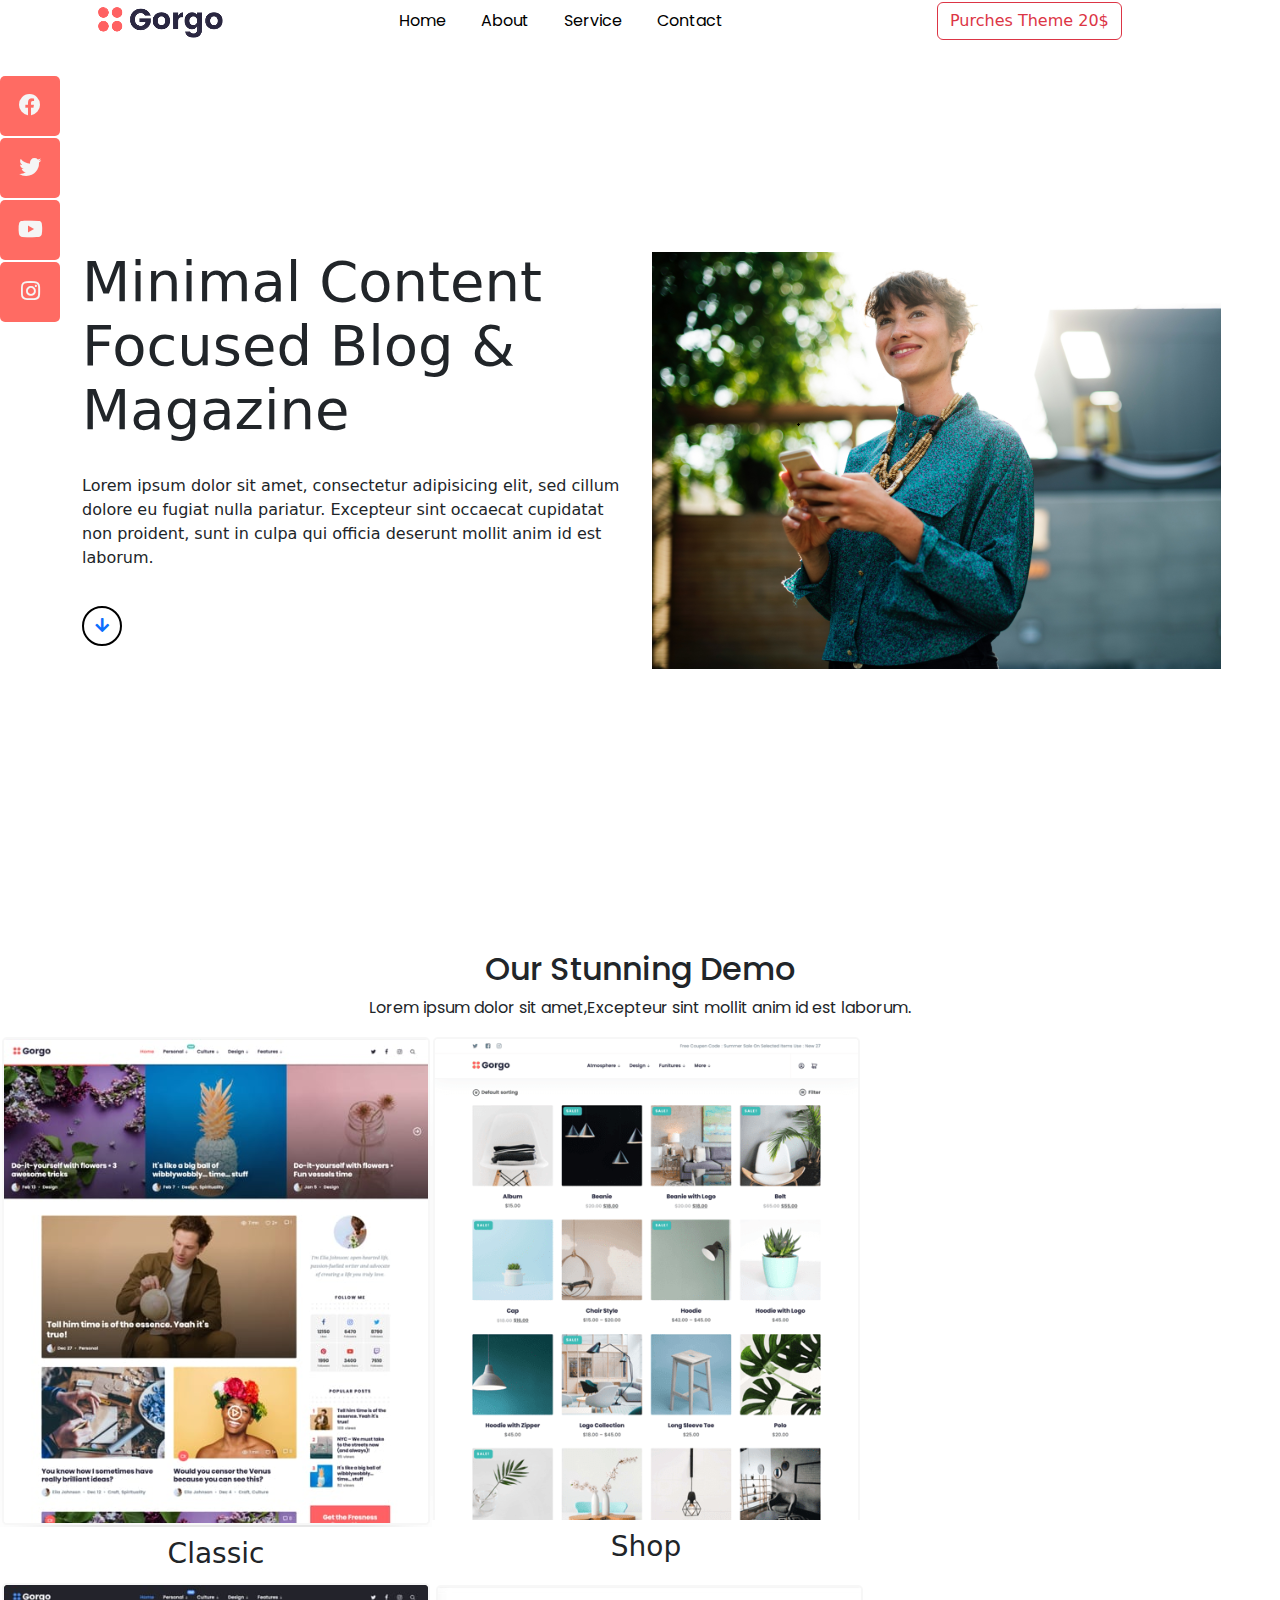
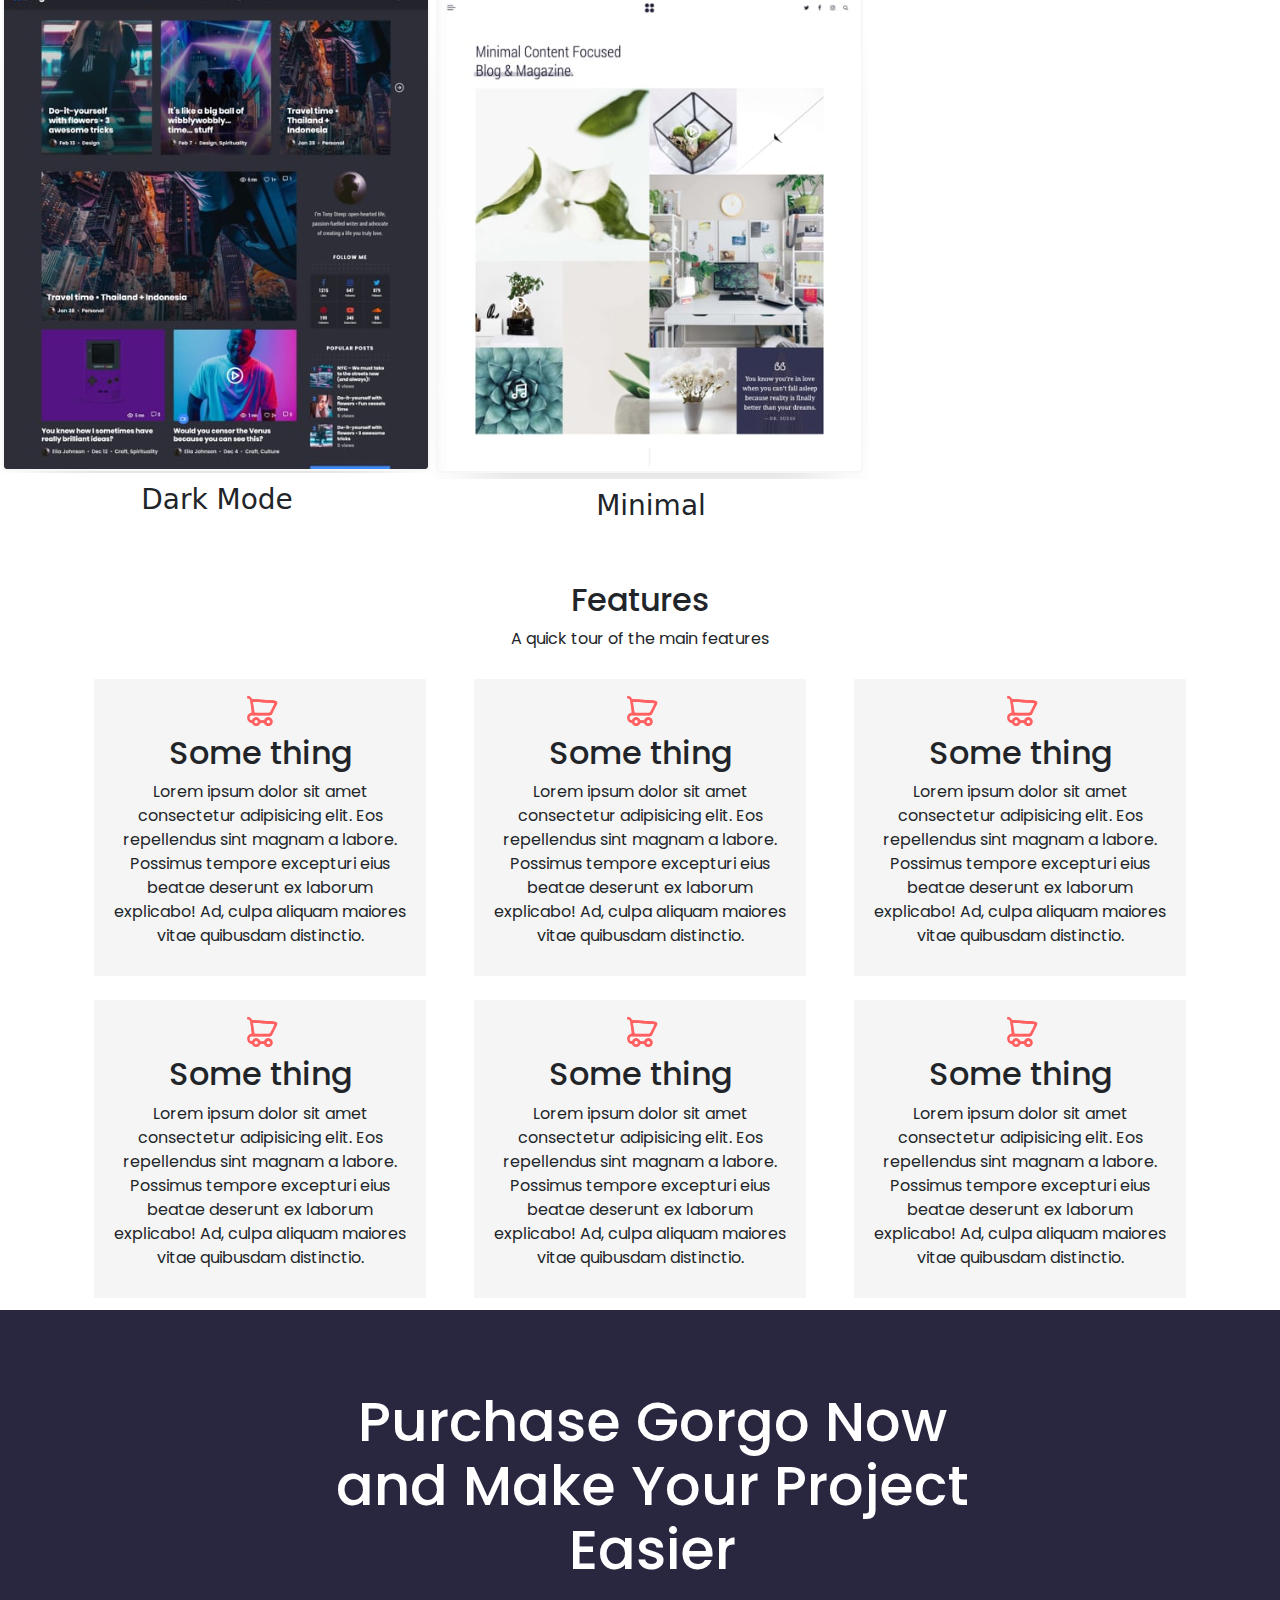
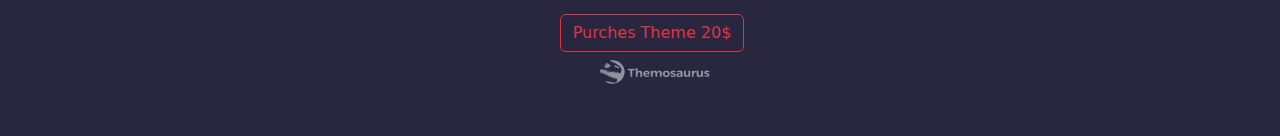
==== index.html @ d21cf905 "updated" ====
<!DOCTYPE html>
<html lang="en">

<head>
    <meta charset="UTF-8">
    <meta name="viewport" content="width=device-width, initial-scale=1.0">
    <title>Project One</title>
    <link rel="stylesheet" href="style.css">
    <link href="https://cdn.jsdelivr.net/npm/bootstrap@5.3.3/dist/css/bootstrap.min.css" rel="stylesheet"
        integrity="sha384-QWTKZyjpPEjISv5WaRU9OFeRpok6YctnYmDr5pNlyT2bRjXh0JMhjY6hW+ALEwIH" crossorigin="anonymous">
    <link href="https://fonts.googleapis.com/css2?family=Poppins:wght@400;500;600;700&display=swap" rel="stylesheet">
    <!---------font awesome-------->
    <link rel="stylesheet" href="https://cdnjs.cloudflare.com/ajax/libs/font-awesome/5.15.4/css/all.min.css">

</head>

<body>

    <!----------Header Section Start--------->
    <header>

        <div class="container">
            <div class="row headerAre">
                <div class="col-md-3">
                    <div class="logoArea">
                        <img src="images/logo.png" alt="">
                    </div>
                </div>
                <div class="col-md-4">
                    <div class="menu">
                        <nav>
                            <ul>
                                <li><a href="">Home</a></li>
                                <li><a href="">About</a></li>
                                <li><a href="">Service</a></li>
                                <li><a href="">Contact</a></li>
                            </ul>
                        </nav>
                    </div>
                </div>
                <div class="col-md-2"></div>
                <div class="col-md-3">
                    <button type="button" class="btn btn-outline-danger">Purches Theme 20$</button>
                </div>
            </div>

        </div>

        <div class="socialicon">
            <ul>
                <li><a href="https://www.facebook.com/Sharifulbillah" target="_blank"> <i class="fab fa-facebook"></i></a></li>
                <li><a href="https://x.com/sharifulbillah" target="_blank"><i class="fab fa-twitter"></i></a></li>
                <li><a href=""><i class="fab fa-youtube"></i></a></li>
                <li><a href=""><i class="fab fa-instagram"></i></a></li>
            </ul>
        </div>

    </header>
    <!-------------------Banner Section------------------->
    <section class="banner">
        <div class="container">
            <div class="row">
                <div class="col-md-6">
                    <div class="contentArea">
                        <h2>Minimal Content Focused Blog & Magazine</h2> <br>
                        <p>Lorem ipsum dolor sit amet, consectetur adipisicing elit, sed cillum dolore eu fugiat nulla
                            pariatur. Excepteur sint occaecat cupidatat non proident, sunt in culpa qui officia deserunt
                            mollit anim id est laborum.</p>
                        <a href="#projectgallery">
                            <i class="fa fa-arrow-down arrowbtn"></i>
                        </a>

                    </div>

                </div>
                <div class="col-md-6">
                    <div class="">
                        <img class="image" src="bannerImage.png" alt="" srcset="">

                    </div>

                </div>
            </div>
        </div>

    </section>

    <!-------------------Project Section-------------------->

    <section id="projectgallery" class="ProjectSection">
        <div class="projectContent">
            <h2>Our Stunning Demo
            </h2>
            <p>Lorem ipsum dolor sit amet,Excepteur sint mollit anim
                id est laborum.</p>
        </div>
        <div class="projectGallery">
            <div class="category">
                <img src="images/project-01.png" alt="">
                <h3>Classic</h3>
            </div>
            <div class="category">
                <img src="images/project-02.png" alt="">
                <h3>Shop</h3>
            </div>
            <div class="category">
                <img src="images/project-03.png" alt="">
                <h3>Dark Mode</h3>
            </div>
            <div class="category">
                <img src="images/project-04.png" alt="">
                <h3>Minimal</h3>
            </div>

        </div>

    </section>

    <!--------------------Feature Section-------------------->

    <div class="container">
        <div class="featuresContent">
            <h2>Features</h2>
            <p>A quick tour of the main features</p>
        </div>

        <div class="row">
            <div class="col-md-4">
                <div class="item">
                    <a href=""><img src="images/icon-1.png" alt=""> </a>
                    <h2>Some thing</h2>
                    <p>Lorem ipsum dolor sit amet consectetur adipisicing elit. Eos repellendus sint magnam a labore.
                        Possimus tempore excepturi eius beatae deserunt ex laborum explicabo! Ad, culpa aliquam maiores
                        vitae quibusdam distinctio.</p>
                </div>

            </div>
            <div class="col-md-4">
                <div class="item">
                    <a href=""><img src="images/icon-1.png" alt=""> </a>
                    <h2>Some thing</h2>
                    <p>Lorem ipsum dolor sit amet consectetur adipisicing elit. Eos repellendus sint magnam a labore.
                        Possimus tempore excepturi eius beatae deserunt ex laborum explicabo! Ad, culpa aliquam maiores
                        vitae quibusdam distinctio.</p>
                </div>
            </div>
            <div class="col-md-4">
                <div class="item">
                    <a href=""><img src="images/icon-1.png" alt=""> </a>
                    <h2>Some thing</h2>
                    <p>Lorem ipsum dolor sit amet consectetur adipisicing elit. Eos repellendus sint magnam a labore.
                        Possimus tempore excepturi eius beatae deserunt ex laborum explicabo! Ad, culpa aliquam maiores
                        vitae quibusdam distinctio.</p>
                </div>
            </div>


        </div>


        <div class="row">

            <div class="col-md-4">
                <div class="item">
                    <a href=""><img src="images/icon-1.png" alt=""> </a>
                    <h2>Some thing</h2>
                    <p>Lorem ipsum dolor sit amet consectetur adipisicing elit. Eos repellendus sint magnam a labore.
                        Possimus tempore excepturi eius beatae deserunt ex laborum explicabo! Ad, culpa aliquam maiores
                        vitae quibusdam distinctio.</p>
                </div>

            </div>
            <div class="col-md-4">
                <div class="item">
                    <a href=""><img src="images/icon-1.png" alt=""> </a>
                    <h2>Some thing</h2>
                    <p>Lorem ipsum dolor sit amet consectetur adipisicing elit. Eos repellendus sint magnam a labore.
                        Possimus tempore excepturi eius beatae deserunt ex laborum explicabo! Ad, culpa aliquam maiores
                        vitae quibusdam distinctio.</p>
                </div>
            </div>
            <div class="col-md-4">
                <div class="item">
                    <a href=""><img src="images/icon-1.png" alt=""> </a>
                    <h2>Some thing</h2>
                    <p>Lorem ipsum dolor sit amet consectetur adipisicing elit. Eos repellendus sint magnam a labore.
                        Possimus tempore excepturi eius beatae deserunt ex laborum explicabo! Ad, culpa aliquam maiores
                        vitae quibusdam distinctio.</p>
                </div>
            </div>
        </div>


    </div>

    <!------------------------Footer Section---------------------->

    <footer class="foooterArea">
        <div class="container">
            <div class="footerContent">
                <h2>
                    Purchase Gorgo Now
                    <br>
                    and Make Your Project
                    <br>
                    Easier
                </h2>
                <button class="btn btn-outline-danger ">Purches Theme 20$</button>
                <div class="logo">
                    <img src="images/footer-logo.png" alt="" srcset="">
                </div>
            </div>
        </div>
    </footer>


    <!------------Bootstrap js code------------>
    <script src="https://cdn.jsdelivr.net/npm/bootstrap@5.3.3/dist/js/bootstrap.bundle.min.js"
        integrity="sha384-YvpcrYf0tY3lHB60NNkmXc5s9fDVZLESaAA55NDzOxhy9GkcIdslK1eN7N6jIeHz"
        crossorigin="anonymous"></script>
</body>

</html>
---- style.css ----
.body {
    font-family: 'poppins', sans-serif;
}

.headerAre {
    height: 50px;
    align-items: baseline;
}

.menu ul {
    display: flex;
    list-style: none;
    justify-content: space-between;
    color: black;

}

.menu ul li a {
    text-decoration: none;
    color: black;
    font-family: 'poppins', sans-serif
}
.socialicon{
    position: fixed;
   
}
.socialicon ul{
    display: inline;
     
}

.socialicon ul li {
    width: 60px;
    height: 60px; 
    background-color: #FF6B63;
    text-align: center;
    margin-top: 2px;
    border-radius: 5px;
    font-size: 22px;
    line-height: 60px;
    

}
.socialicon ul li:hover{
    color: #292640;
    box-shadow: 8px 8px 15px -2px black ;
}
.socialicon ul li a i{
    color: #f5f5f5;
    justify-items: baseline;

}



/* 
    banner area css 
*/
.banner{
    width: 100%;
    height: 100vh;
}
.contentArea {
    text-align: left;
    height: 80vh;
    justify-content: baseline;
    margin-top: 200px;

    
}
.contentArea h2{
    font-size: 56px;
    line-height: 64px;
}
.image{
    text-align: right;
    margin-top: 200px;
}
.contentArea i{
    text-align: center;
    text-align: center;
    width: 40px;
    height: 40px;
    border-radius: 50%;
    border: 2px solid black;
    margin-top: 20px;
    line-height: 35px;
   
}

/* .arrowbtn{
    text-align: center;
    width: 50px;
    height: 50px;
    border-radius: 50%;
    border: 2px solid black;
} */

/* 
    project area css  
*/
.projectGallery {
    display: flex;
    flex-wrap: wrap;
}

.projectContent {
    font-family: 'poppins', sans-serif;
    text-align: center;
    margin-top: 20;
}
.ProjectSection h3{
    text-align: center;
    margin-top: 10px;
}

/* 
    feature area Css
 */
.featuresContent{
    text-align: center;
    margin-top: 50px;
    font-family: 'poppins', sans-serif;
}

.item{
    margin: 12px;
    padding: 12px;
    border: #FF6B63;
    background: #f5f5f5;
    text-align: center;
    font-family: 'poppins', sans-serif;
}

.item:hover{
    background:#292640 ;
    color: #f5f5f5;
    transition: 0.5s;
    opacity: 0.3;
}
/* footer area style */

.foooterArea {
    width: 100%;
    background: #292640;
    padding: 80px 0px 40px 0px;
    text-align: center;
}
.footerContent{

    width: 1140px;
    margin: 0px auto;

}

.footerContent h2{
    font-family: 'poppins', sans-serif;
    font-size: 56px;
    line-height: 64px;
    margin-bottom: 32px;
    color: white;
}

.footer-btn {
    font-family: 'poppins', sans-serif;
    background: #FF6B63;
    border-radius: 8px;
    border: none;
    padding: 16px 42px;
    font-size: 20px;
    color: white;
    margin-bottom: 32px;
}
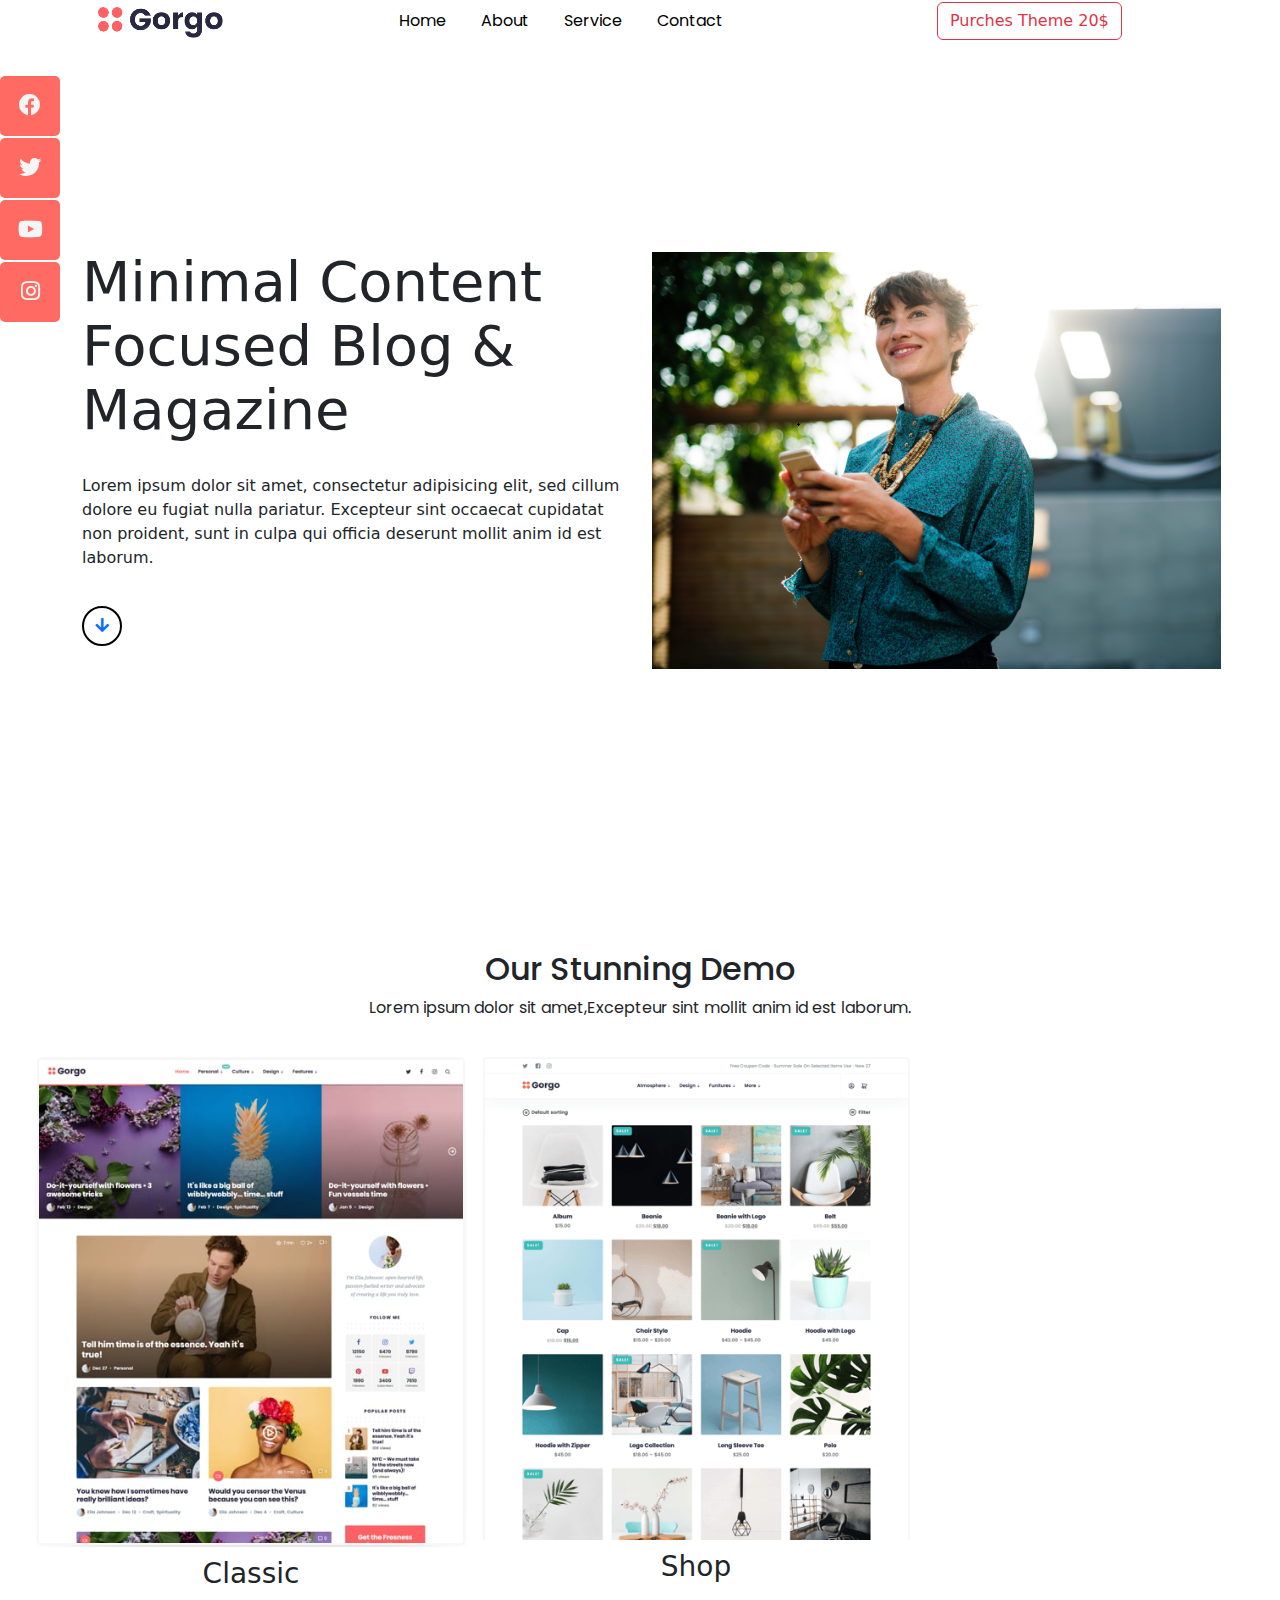
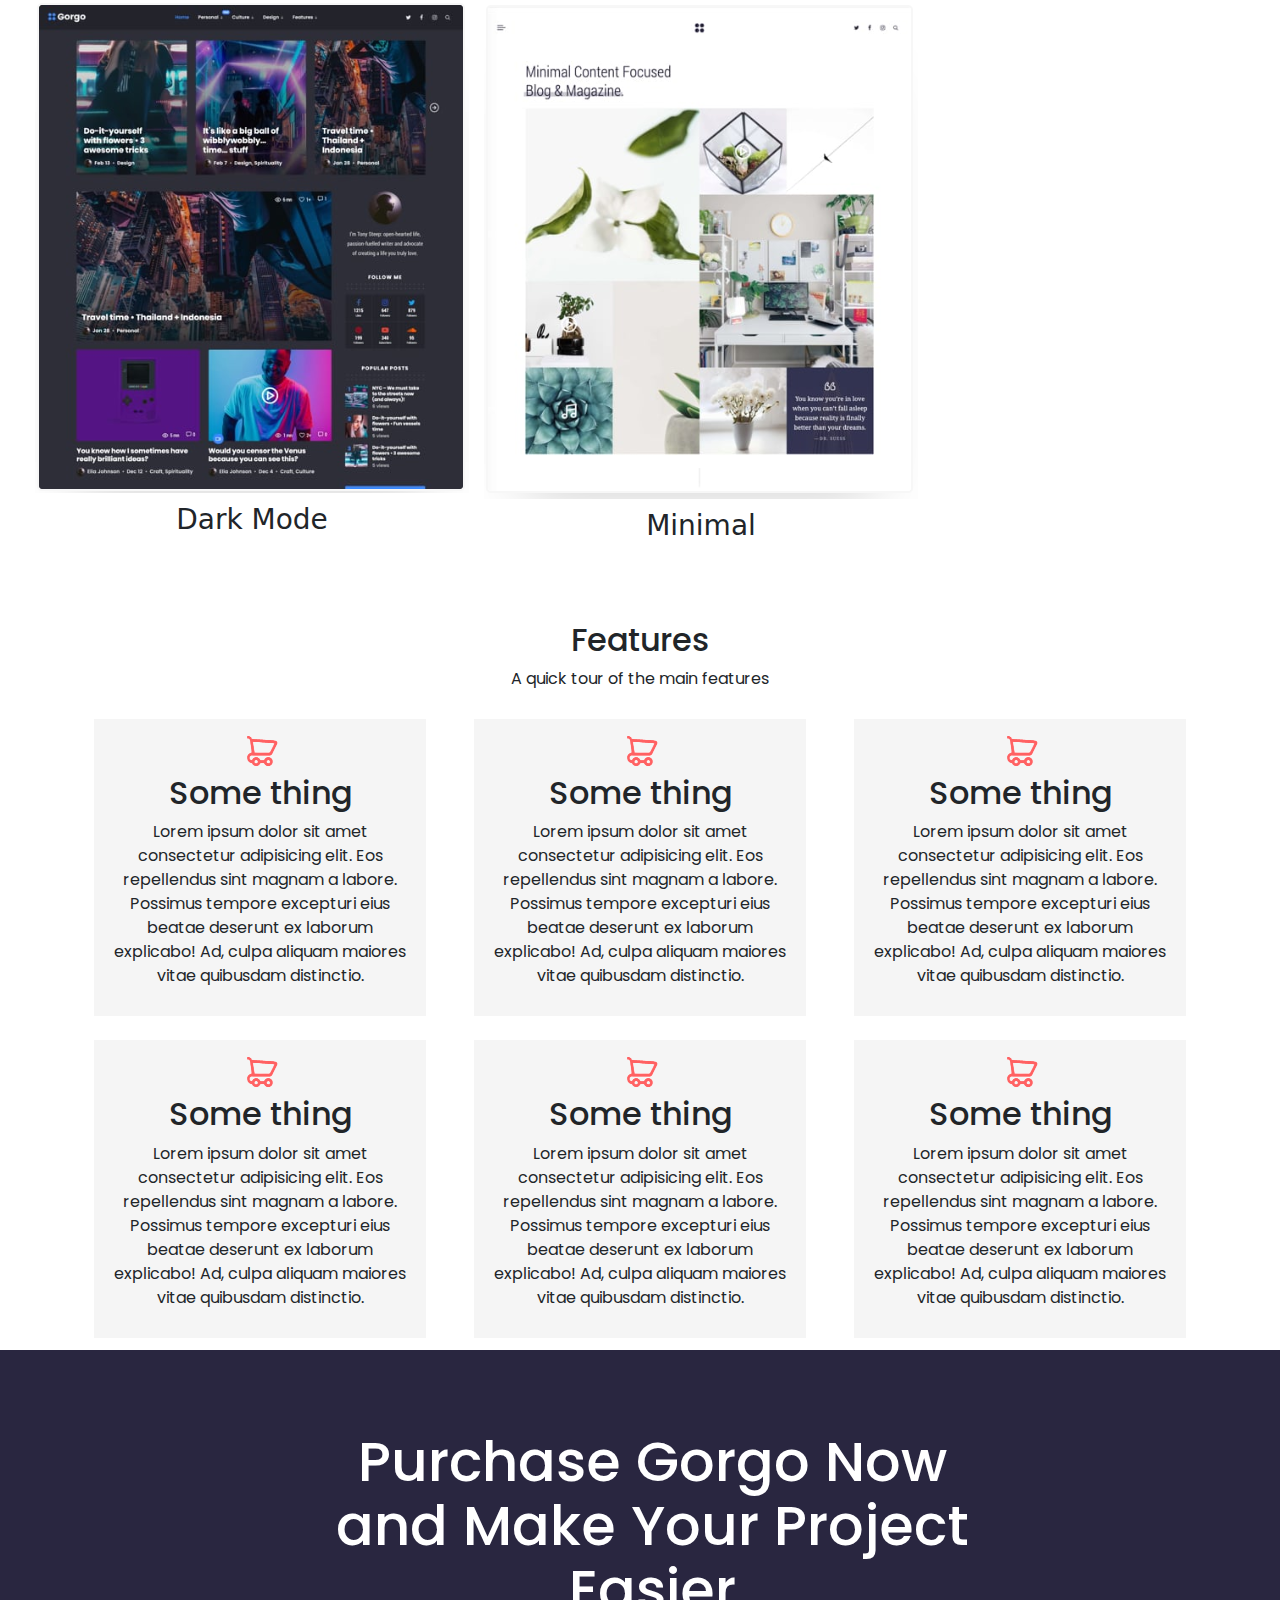
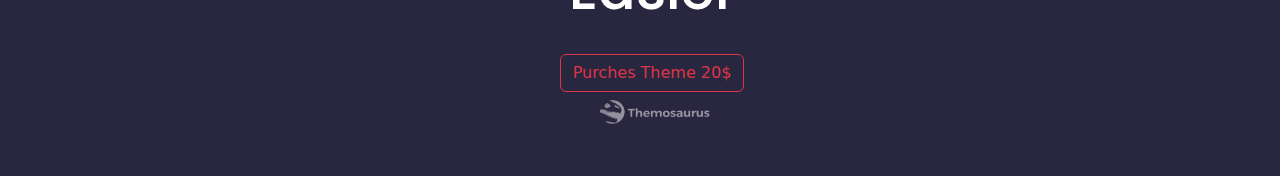
==== commit 4a650e75: "code updated" ====
--- a/index.html
+++ b/index.html
@@ -96,19 +96,19 @@
         </div>
         <div class="projectGallery">
             <div class="category">
-                <img src="images/project-01.png" alt="">
+                <img class="categoryImg" src="images/project-01.png" alt="">
                 <h3>Classic</h3>
             </div>
             <div class="category">
-                <img src="images/project-02.png" alt="">
+                <img class="categoryImg" src="images/project-02.png" alt="">
                 <h3>Shop</h3>
             </div>
             <div class="category">
-                <img src="images/project-03.png" alt="">
+                <img class="categoryImg" src="images/project-03.png" alt="">
                 <h3>Dark Mode</h3>
             </div>
             <div class="category">
-                <img src="images/project-04.png" alt="">
+                <img class="categoryImg" src="images/project-04.png" alt="">
                 <h3>Minimal</h3>
             </div>
 
--- a/style.css
+++ b/style.css
@@ -99,9 +99,13 @@
 /* 
     project area css  
 */
+.category{
+    margin-left: 15px;
+}
 .projectGallery {
     display: flex;
     flex-wrap: wrap;
+    padding: 20px;
 }
 
 .projectContent {
@@ -112,6 +116,15 @@
 .ProjectSection h3{
     text-align: center;
     margin-top: 10px;
+}
+.categoryImg{
+    gap: 10px;
+   
+}
+.categoryImg:hover{
+    box-shadow: 8px 8px 15px -2px black ;
+    transition:all 0.5 ease-in;
+   
 }
 
 /* 
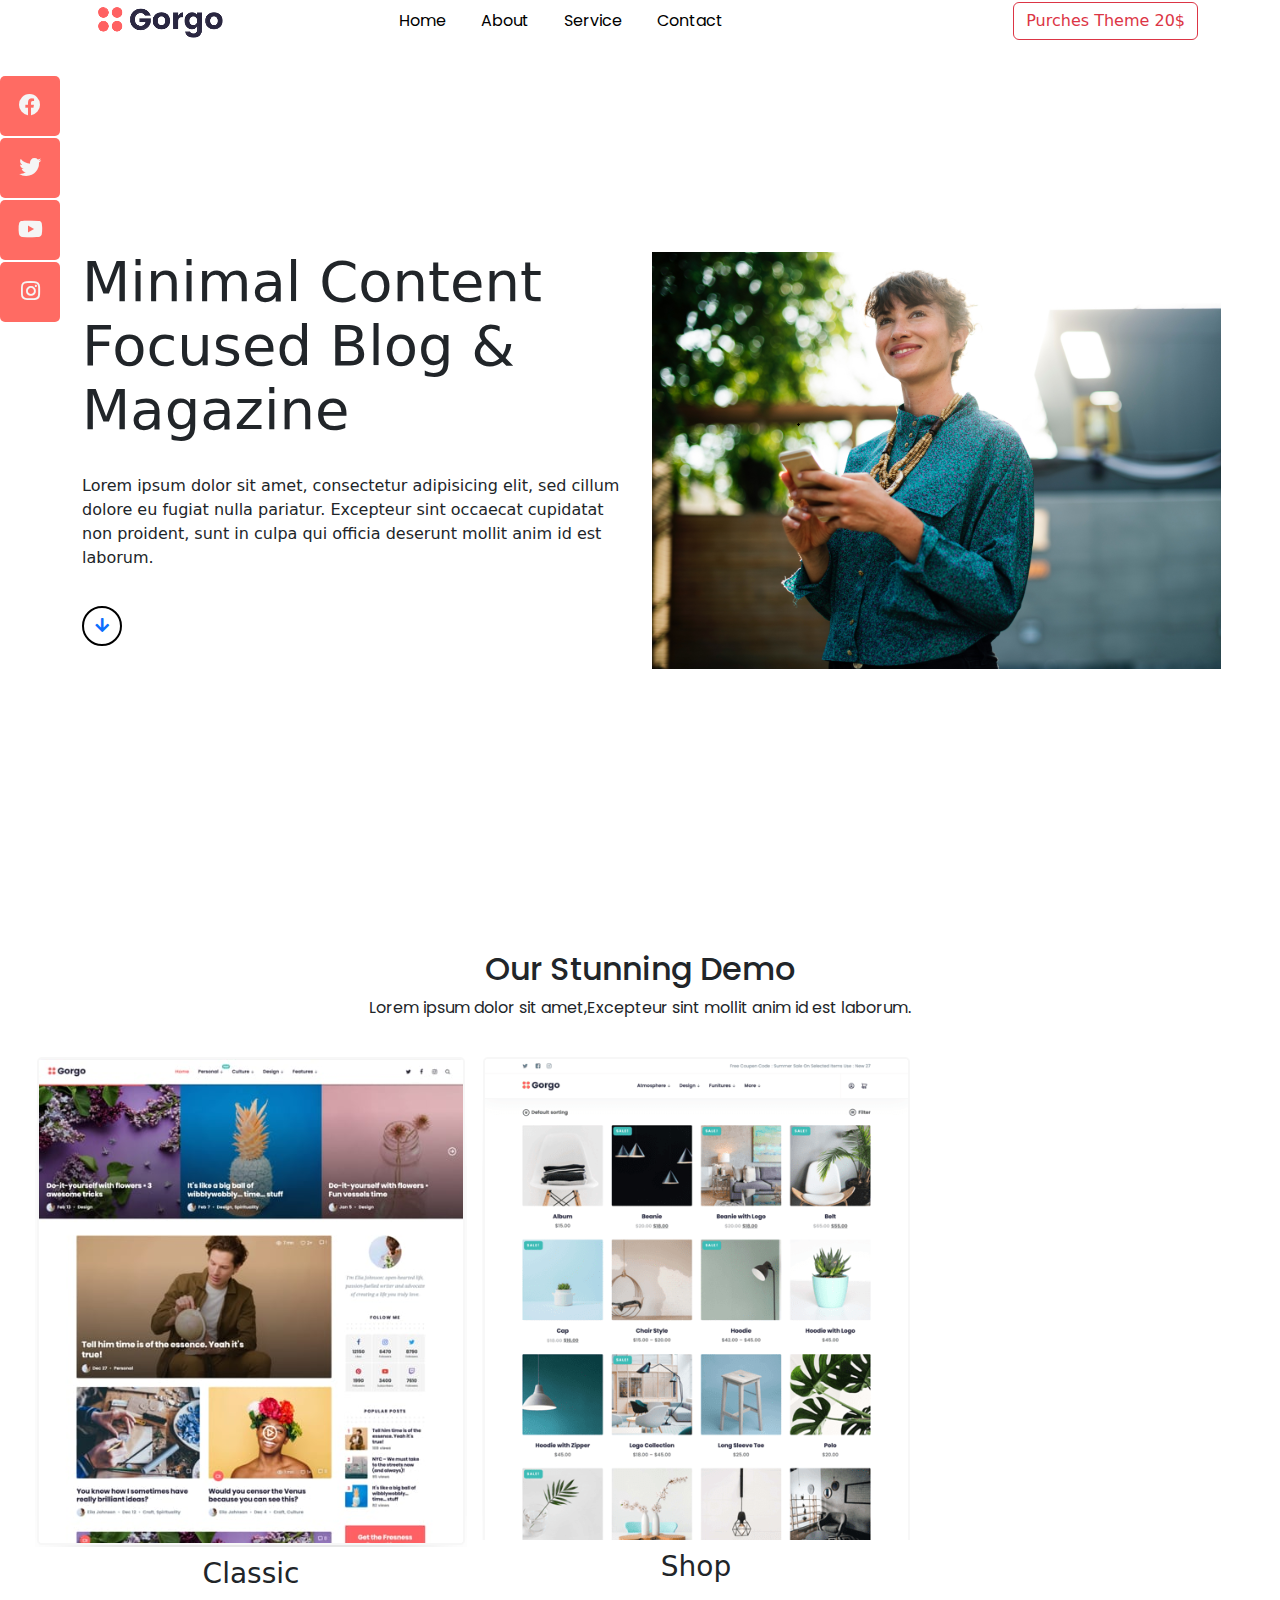
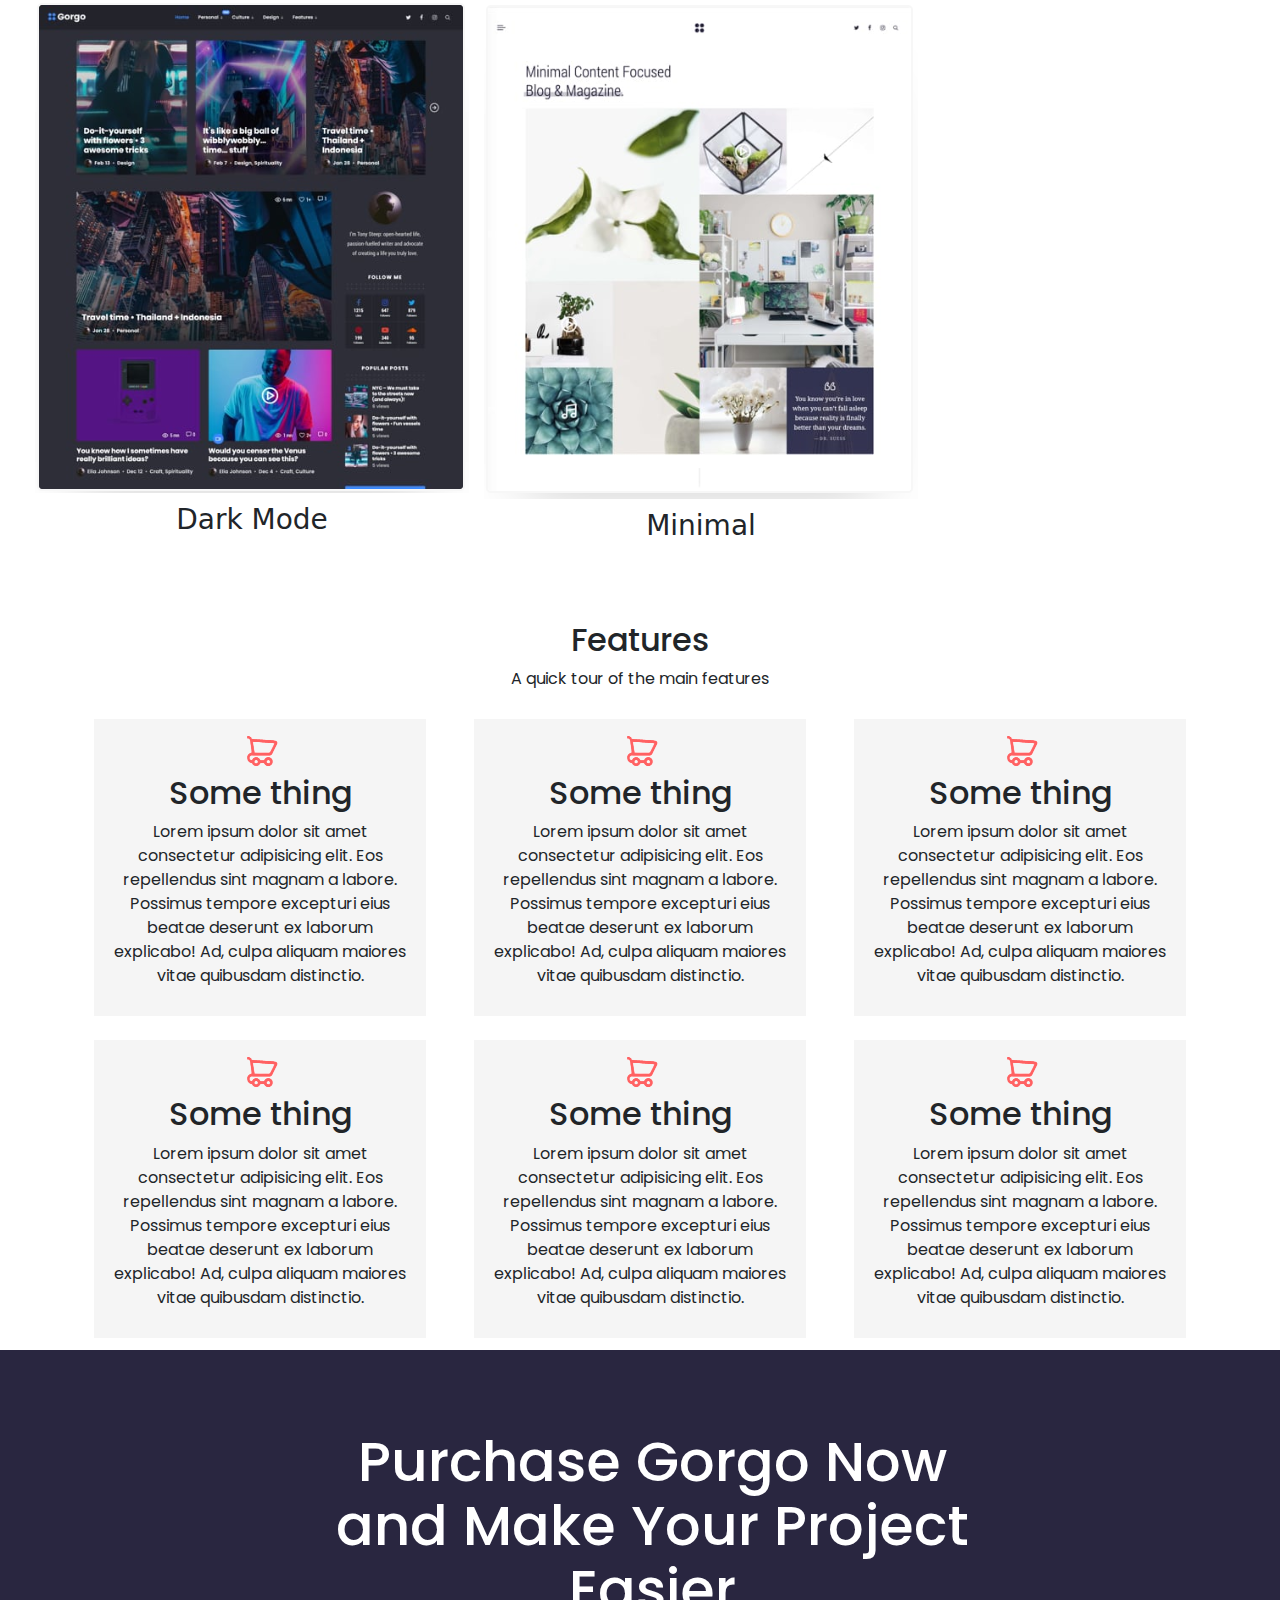
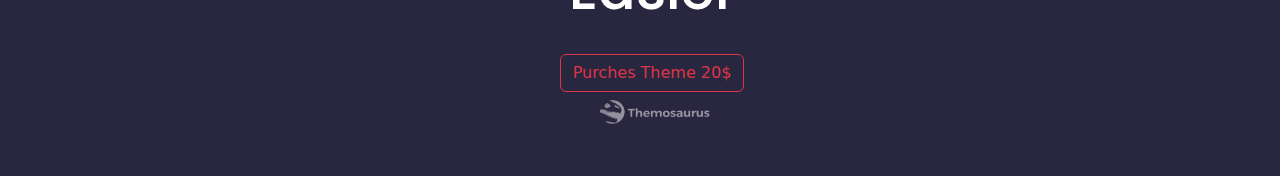
==== commit befb4242: "code updated" ====
--- a/index.html
+++ b/index.html
@@ -39,7 +39,7 @@
                     </div>
                 </div>
                 <div class="col-md-2"></div>
-                <div class="col-md-3">
+                <div class="col-md-3 headerbutton">
                     <button type="button" class="btn btn-outline-danger">Purches Theme 20$</button>
                 </div>
             </div>
@@ -73,7 +73,7 @@
                     </div>
 
                 </div>
-                <div class="col-md-6">
+                <div class="col-md-6 bannerimg">
                     <div class="">
                         <img class="image" src="bannerImage.png" alt="" srcset="">
 
--- a/style.css
+++ b/style.css
@@ -19,6 +19,9 @@
     text-decoration: none;
     color: black;
     font-family: 'poppins', sans-serif
+}
+.headerbutton{
+    text-align: right;
 }
 .socialicon{
     position: fixed;
@@ -71,6 +74,9 @@
 .contentArea h2{
     font-size: 56px;
     line-height: 64px;
+}
+.bannerimg{
+    text-align: right;
 }
 .image{
     text-align: right;
